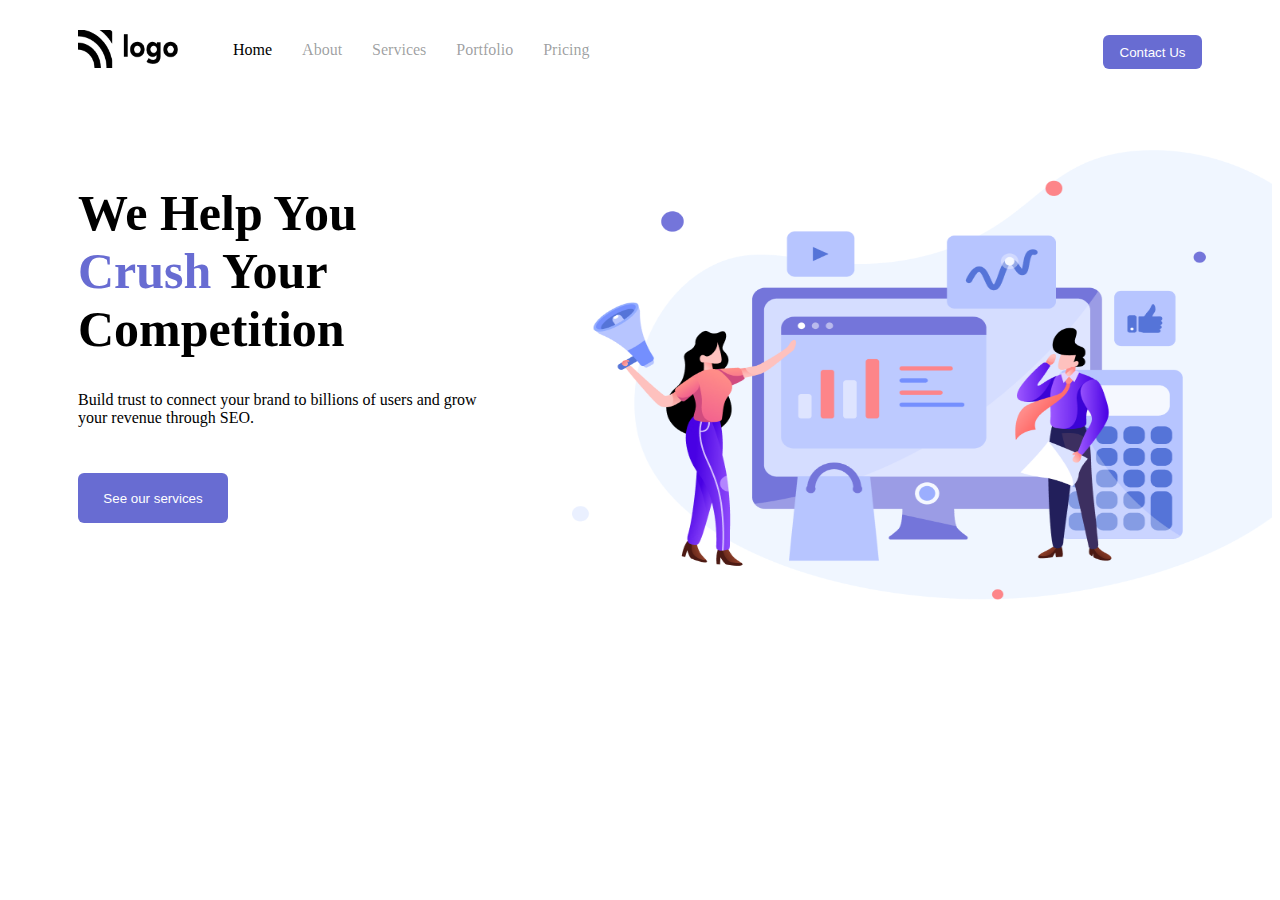
==== Project1/index.html @ a21a1841 "Add files via upload" ====
<!DOCTYPE html>
<html lang="en">
  <head>
    <meta charset="UTF-8" />
    <meta http-equiv="X-UA-Compatible" content="IE=edge" />
    <meta name="viewport" content="width=device-width, initial-scale=1.0" />
    <!-- stylesheet -->
    <link rel="stylesheet" href="style.css" />
    <!-- Font -->
    <link rel="preconnect" href="https://fonts.googleapis.com" />
    <link rel="preconnect" href="https://fonts.gstatic.com" crossorigin />
    <link
      href="https://fonts.googleapis.com/css2?family=Poppins:wght@200;300;400;500;600;700;800&display=swap"
      rel="stylesheet"
    />
    <title>SEO Master</title>
  </head>
  <body>
    <div class="container">
      <section aria-label="navbar">
        <nav class="navbar-container">
          <div>
            <img src="./assets/Logo.png" alt="brand-logo" />
          </div>
          <div class="grow-list">
            <ul class="list">
              <li class="list-item">Home</li>
              <li class="list-item">About</li>
              <li class="list-item">Services</li>
              <li class="list-item">Portfolio</li>
              <li class="list-item">Pricing</li>
            </ul>
          </div>
          <div class="button-group">
            <button class="nav-button">Contact Us</button>
          </div>
        </nav>
      </section>
      <!-- Banner -->
      <section aria-label="banner">
        <div class="banner-container">
          <!-- Left text -->
          <div>
            <h1 class="heading-text">
              We Help You <span>Crush</span> Your Competition
            </h1>
            <p class="description">
              Build trust to connect your brand to billions of users and grow
              your revenue through SEO.
            </p>
            <button class="nav-button-btn">See our services</button>
          </div>
          <!-- Right Text -->
          <div>
            <img src="./assets/Header Illustration.png" alt="illustration" />
          </div>
        </div>
      </section>
    </div>
  </body>
</html>
---- Project1/style.css ----
/* You can not modify anything in the HTML */
/* You can only modify the CSS file */
.navbar-container{
    display: flex;
    flex-direction: row; 
    /* background-color: aqua; */
    margin-top: 20px;
    margin-right: 70px;
    margin-left: 70px;
    /* justify-content: space-between; */
}
nav img{
    margin-top: 10px;
    height: 38px;
    width: 100px;
}

.list{
    display: flex;
    flex-direction: row;
    justify-content: space-between;
    list-style-type: none;
}

.list-item{
    padding:0 10px;
    margin: 5px;
    color: rgba(2, 7, 11, 0.4);
} 


.list-item:active{
    color: chartreuse;
} 

.button-group{
   margin-left: auto;
   margin-top: 15px;
}

.nav-button{
    border: none;
    border-radius: 6px;
    height: 34px;
    width: 99px;
    color: white;
    background-color: #686CD2;
} 

li:first-child{
    color: black;
}

/* Banner */

.banner-container{
    display: flex;
    /* justify-content: space-between; */
}

.banner-container div{
    margin-left: 70px;
    margin-top: 70px;
  
}
h1{
    font-size: 50px;
}

.banner-container div img{
    margin-right: none;
    margin-top: none;
    height: 450px;
    width: 700px;
}
span{
    color: #686CD2;
}
.nav-button-btn{
    border: none;
    margin-top: 30px;
    border-radius: 6px;
    height: 50px;
    width: 150px;
    color: white;
    background-color: #686CD2;
}
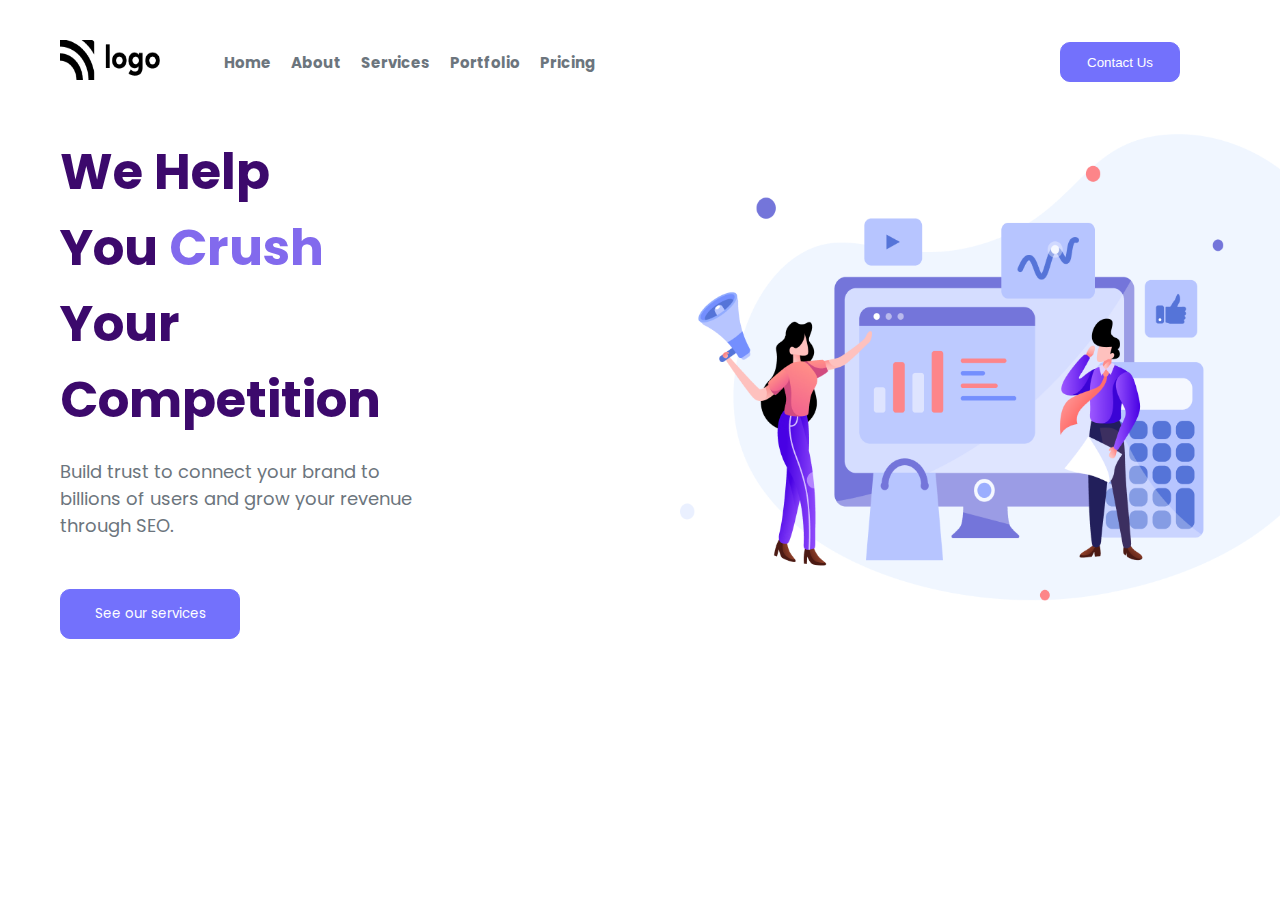
==== commit a63625e9: "Add files via upload" ====
--- a/Project1/index.html
+++ b/Project1/index.html
@@ -48,7 +48,7 @@
               Build trust to connect your brand to billions of users and grow
               your revenue through SEO.
             </p>
-            <button class="nav-button-btn">See our services</button>
+            <button class="nav-button btn">See our services</button>
           </div>
           <!-- Right Text -->
           <div>
--- a/Project1/style.css
+++ b/Project1/style.css
@@ -1,90 +1,110 @@
-/* You can not modify anything in the HTML */
-/* You can only modify the CSS file */
-.navbar-container{
-    display: flex;
-    flex-direction: row; 
-    /* background-color: aqua; */
-    margin-top: 20px;
-    margin-right: 70px;
-    margin-left: 70px;
-    /* justify-content: space-between; */
-}
-nav img{
-    margin-top: 10px;
-    height: 38px;
-    width: 100px;
-}
-
-.list{
-    display: flex;
-    flex-direction: row;
-    justify-content: space-between;
-    list-style-type: none;
-}
-
-.list-item{
-    padding:0 10px;
-    margin: 5px;
-    color: rgba(2, 7, 11, 0.4);
-} 
-
-
-.list-item:active{
-    color: chartreuse;
-} 
-
-.button-group{
-   margin-left: auto;
-   margin-top: 15px;
-}
-
-.nav-button{
-    border: none;
-    border-radius: 6px;
-    height: 34px;
-    width: 99px;
-    color: white;
-    background-color: #686CD2;
-} 
-
-li:first-child{
-    color: black;
-}
-
-/* Banner */
-
-.banner-container{
-    display: flex;
-    /* justify-content: space-between; */
-}
-
-.banner-container div{
-    margin-left: 70px;
-    margin-top: 70px;
-  
-}
-h1{
-    font-size: 50px;
-}
-
-.banner-container div img{
-    margin-right: none;
-    margin-top: none;
-    height: 450px;
-    width: 700px;
-}
-span{
-    color: #686CD2;
-}
-.nav-button-btn{
-    border: none;
-    margin-top: 30px;
-    border-radius: 6px;
-    height: 50px;
-    width: 150px;
-    color: white;
-    background-color: #686CD2;
-}
-
-
-
+/* You can not modify anything in the HTML */
+/* You can only modify the CSS file */
+*{
+    margin: 0px;
+    padding: 0px;
+}
+.container{
+    margin: 40px 0px 50px 60px;
+    
+}
+.navbar-container{
+    display: flex;
+    justify-content: space-between;
+}
+.grow-list ul{
+    display: flex;
+    list-style: none;
+    justify-content: center;
+    gap: 20px;
+    font-family: Poppins;
+    font-size: 15px;
+    font-weight: bold;
+    color: #6c757d;
+}
+.grow-list ul li:hover{
+    color: #212529;
+}
+.grow-list{
+    display: flex;
+    justify-content: center;
+    align-items: center;
+}
+.grow-list ul{
+    position: relative;
+    right: 250px;
+}
+div.button-group{
+    display: flex;
+    justify-content: center;
+    align-items: center;
+ 
+}
+div.button-group button.nav-button{
+    border-radius: 10px;
+    height: 40px;
+    width: 120px;
+    color: #ffffff;
+    background-color: #7371fc;
+    border: 1px solid #7371fc;
+    position: relative;
+    right: 100px;
+}
+div.container nav.navbar-container div img{
+  width: 100px;
+  height: 40px;
+}
+div.logo{
+    display: flex;
+    justify-content: center;
+    align-items: center;
+}
+
+div.banner-container{
+    display: flex;
+    justify-content: space-around;
+    margin-top: 50px;
+}
+div.banner-container img{
+    width: 600px;
+}
+div.banner-container div h1{
+    margin-right: 50px;
+}
+div.banner-container div p{
+    margin-right: 90px;
+}
+
+div h1.heading-text{
+    font-family: 'Poppins';
+    font-size: 50px;
+    color: #3c096c;
+}
+div h1{
+    width: 50%;
+}
+div h1.heading-text span{
+    color: #826aed;
+}
+div p{
+    width: 60%;
+}
+div p.description{
+    font-family: 'Poppins';
+    font-size: 18px;
+    color: #6c757d;
+    margin-top: 20px;
+}
+
+div.banner-container button.nav-button{
+    background-color: #7371fc;
+    height: 50px;
+    width: 180px;
+    border: 1px solid #7371fc;
+    border-radius: 10px;
+    color: #ffffff;
+    font-family: 'Poppins';
+}
+div.banner-container button{
+    margin-top: 50px;
+}
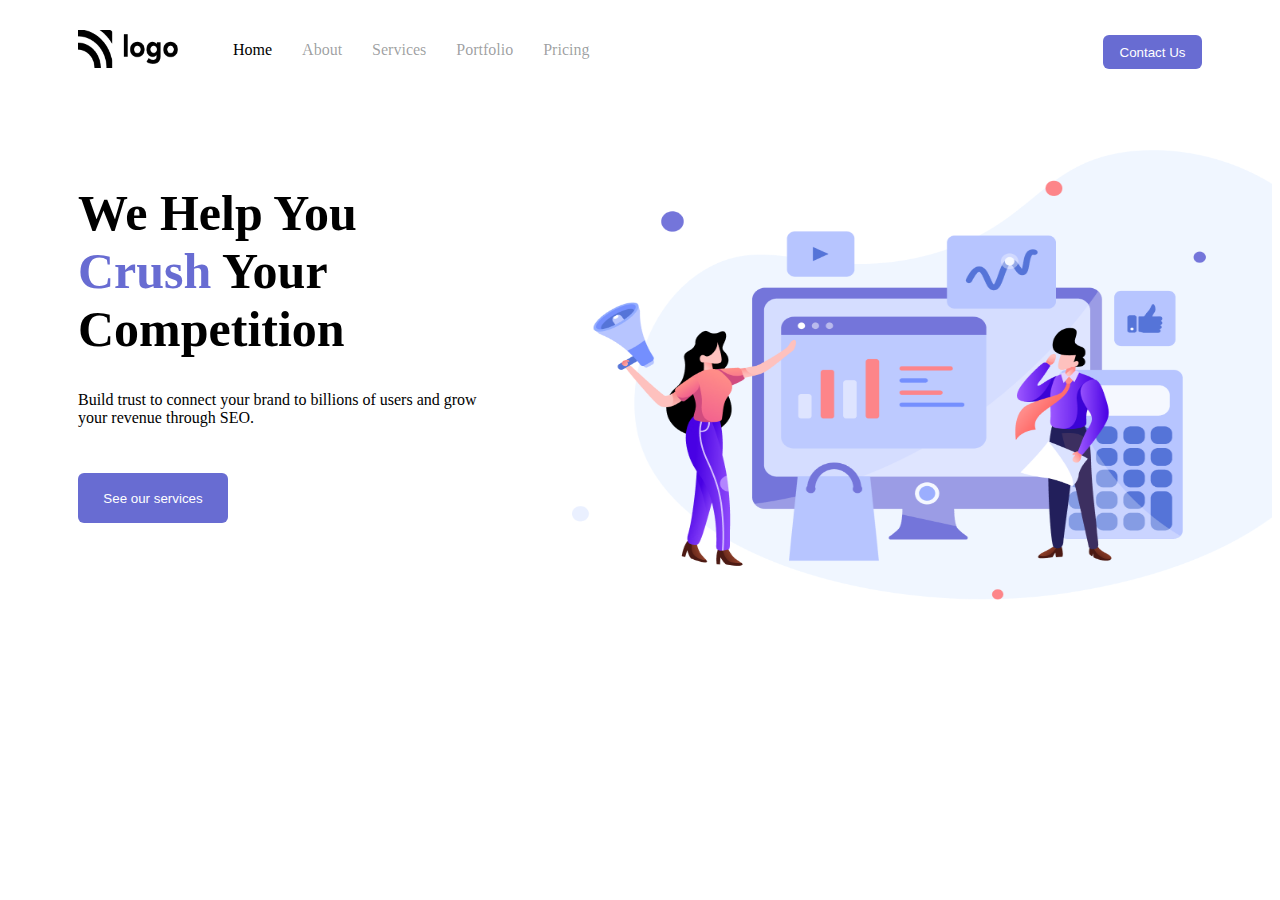
==== commit 76126b07: "Add files via upload" ====
--- a/Project1/index.html
+++ b/Project1/index.html
@@ -48,7 +48,7 @@
               Build trust to connect your brand to billions of users and grow
               your revenue through SEO.
             </p>
-            <button class="nav-button btn">See our services</button>
+            <button class="nav-button-btn">See our services</button>
           </div>
           <!-- Right Text -->
           <div>
--- a/Project1/style.css
+++ b/Project1/style.css
@@ -1,110 +1,90 @@
-/* You can not modify anything in the HTML */
-/* You can only modify the CSS file */
-*{
-    margin: 0px;
-    padding: 0px;
-}
-.container{
-    margin: 40px 0px 50px 60px;
-    
-}
-.navbar-container{
-    display: flex;
-    justify-content: space-between;
-}
-.grow-list ul{
-    display: flex;
-    list-style: none;
-    justify-content: center;
-    gap: 20px;
-    font-family: Poppins;
-    font-size: 15px;
-    font-weight: bold;
-    color: #6c757d;
-}
-.grow-list ul li:hover{
-    color: #212529;
-}
-.grow-list{
-    display: flex;
-    justify-content: center;
-    align-items: center;
-}
-.grow-list ul{
-    position: relative;
-    right: 250px;
-}
-div.button-group{
-    display: flex;
-    justify-content: center;
-    align-items: center;
- 
-}
-div.button-group button.nav-button{
-    border-radius: 10px;
-    height: 40px;
-    width: 120px;
-    color: #ffffff;
-    background-color: #7371fc;
-    border: 1px solid #7371fc;
-    position: relative;
-    right: 100px;
-}
-div.container nav.navbar-container div img{
-  width: 100px;
-  height: 40px;
-}
-div.logo{
-    display: flex;
-    justify-content: center;
-    align-items: center;
-}
-
-div.banner-container{
-    display: flex;
-    justify-content: space-around;
-    margin-top: 50px;
-}
-div.banner-container img{
-    width: 600px;
-}
-div.banner-container div h1{
-    margin-right: 50px;
-}
-div.banner-container div p{
-    margin-right: 90px;
-}
-
-div h1.heading-text{
-    font-family: 'Poppins';
-    font-size: 50px;
-    color: #3c096c;
-}
-div h1{
-    width: 50%;
-}
-div h1.heading-text span{
-    color: #826aed;
-}
-div p{
-    width: 60%;
-}
-div p.description{
-    font-family: 'Poppins';
-    font-size: 18px;
-    color: #6c757d;
-    margin-top: 20px;
-}
-
-div.banner-container button.nav-button{
-    background-color: #7371fc;
-    height: 50px;
-    width: 180px;
-    border: 1px solid #7371fc;
-    border-radius: 10px;
-    color: #ffffff;
-    font-family: 'Poppins';
-}
-div.banner-container button{
-    margin-top: 50px;
-}
+/* You can not modify anything in the HTML */
+/* You can only modify the CSS file */
+.navbar-container{
+    display: flex;
+    flex-direction: row; 
+    /* background-color: aqua; */
+    margin-top: 20px;
+    margin-right: 70px;
+    margin-left: 70px;
+    /* justify-content: space-between; */
+}
+nav img{
+    margin-top: 10px;
+    height: 38px;
+    width: 100px;
+}
+
+.list{
+    display: flex;
+    flex-direction: row;
+    justify-content: space-between;
+    list-style-type: none;
+}
+
+.list-item{
+    padding:0 10px;
+    margin: 5px;
+    color: rgba(2, 7, 11, 0.4);
+} 
+
+
+.list-item:active{
+    color: chartreuse;
+} 
+
+.button-group{
+   margin-left: auto;
+   margin-top: 15px;
+}
+
+.nav-button{
+    border: none;
+    border-radius: 6px;
+    height: 34px;
+    width: 99px;
+    color: white;
+    background-color: #686CD2;
+} 
+
+li:first-child{
+    color: black;
+}
+
+/* Banner */
+
+.banner-container{
+    display: flex;
+    /* justify-content: space-between; */
+}
+
+.banner-container div{
+    margin-left: 70px;
+    margin-top: 70px;
+  
+}
+h1{
+    font-size: 50px;
+}
+
+.banner-container div img{
+    margin-right: none;
+    margin-top: none;
+    height: 450px;
+    width: 700px;
+}
+span{
+    color: #686CD2;
+}
+.nav-button-btn{
+    border: none;
+    margin-top: 30px;
+    border-radius: 6px;
+    height: 50px;
+    width: 150px;
+    color: white;
+    background-color: #686CD2;
+}
+
+
+
